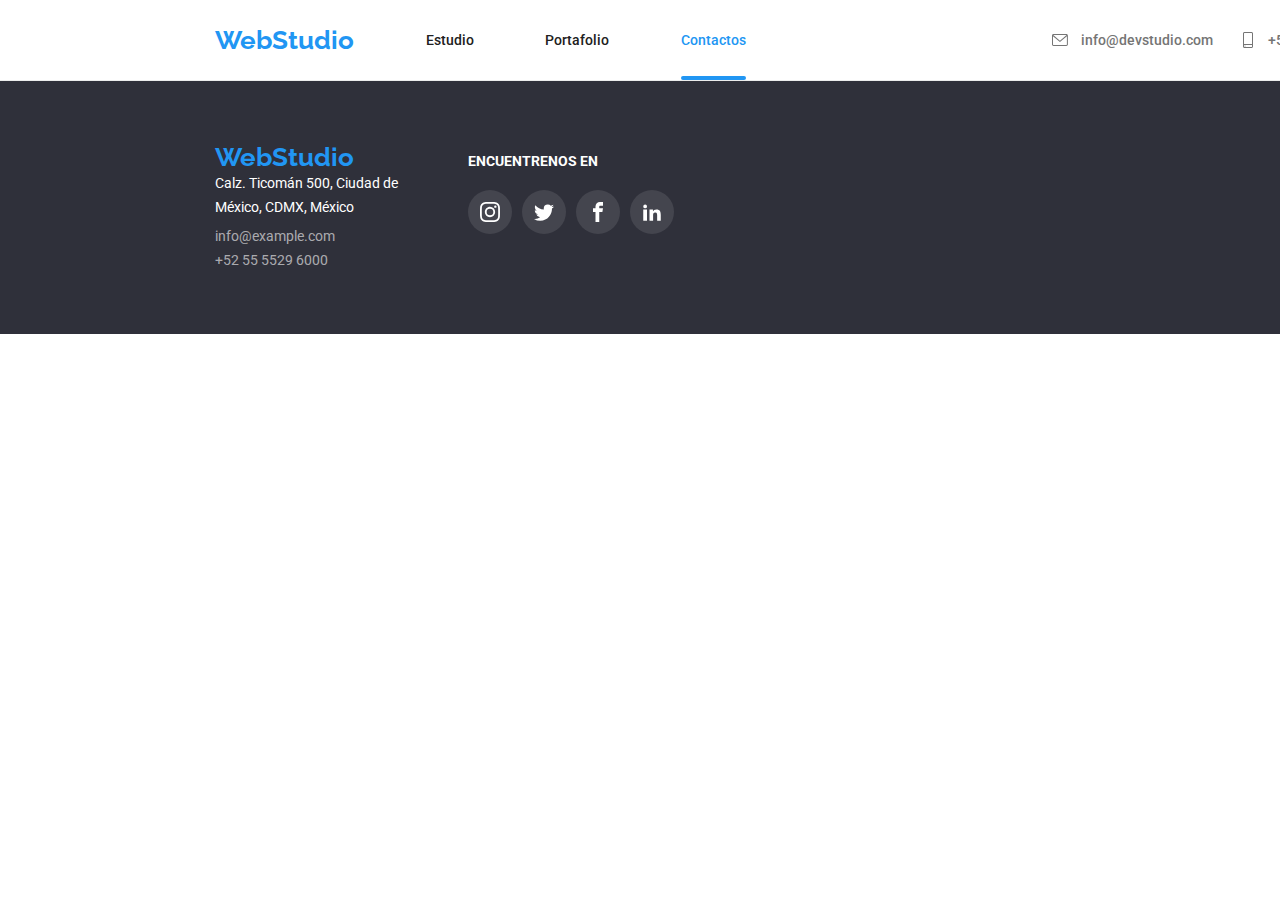
==== contacts.html @ dca240d8 "Commit01" ====
<!DOCTYPE html>
<html lang="en">
  <head>
    <meta charset="UTF-8" />
    <meta http-equiv="X-UA-Compatible" content="IE=edge" />
    <meta name="viewport" content="width=device-width, initial-scale=1.0" />
    <title>Contacts</title>
    <link rel="preconnect" href="https://fonts.googleapis.com" />
    <link rel="preconnect" href="https://fonts.gstatic.com" crossorigin />
    <link
      href="https://fonts.googleapis.com/css2?family=Raleway:wght@700&family=Roboto:wght@400;500;700;900&display=swap"
      rel="stylesheet"
    />
    <link
      rel="stylesheet"
      href="https://cdnjs.cloudflare.com/ajax/libs/modern-normalize/1.0.0/modern-normalize.min.css"
    />
    <link rel="stylesheet" href="css/styles.css" />
  </head>
  <body>
    <header>
      <nav>
        <a href="index.html" class="webs">WebStudio</a>
        <a href="index.html" class="headernav">Estudio</a>
        <a href="portfolio.html" class="headernav">Portafolio</a>
        <a href="contacts.html" class="active">Contactos</a>
      </nav>
      <div class="headercontact">
        <div class="mail">
          <a href="info@devstudio.com">
            <svg class="icon-sobre">
              <use xlink:href="images/icons.svg#icon-sobre"></use>
            </svg>
            info@devstudio.com</a
          >
        </div>
        <div class="phone">
          <a href="+525555296000">
            <svg class="icon-telefono">
              <use xlink:href="images/icons.svg#icon-telefono"></use>
            </svg>
            +52 55 5529 6000</a
          >
        </div>
      </div>
    </header>
    <main></main>
    <footer>
      <address>
        <a href="index.html" class="webs">WebStudio</a>
        <p>
          Calz. Ticomán 500, Ciudad de <br />
          México, CDMX, México
        </p>
        <a href="info@example.com" class="footeradd">info@example.com</a>
        <a href="+525555296000" class="footeradd">+52 55 5529 6000</a>
      </address>
      <div class="findus">
        <span>ENCUENTRENOS EN</span>
        <div class="footericons">
          <a>
            <svg class="icon-instagram">
              <use xlink:href="images/icons.svg#icon-instagram"></use>
            </svg>
          </a>
          <a>
            <svg class="icon-twitter">
              <use xlink:href="images/icons.svg#icon-twitter"></use>
            </svg>
          </a>
          <a>
            <svg class="icon-facebook">
              <use xlink:href="images/icons.svg#icon-facebook"></use>
            </svg>
          </a>
          <a>
            <svg class="icon-linkedin">
              <use xlink:href="images/icons.svg#icon-linkedin"></use>
            </svg>
          </a>
        </div>
      </div>
    </footer>
  </body>
</html>
---- css/styles.css ----
* {
    margin: 0%;
    padding: 0%;
}

body {
    font-family: 'Roboto',
        sans-serif;
    width: 1600px;
    box-sizing: border-box;
}

body,
.headernav,
.filter button {
    color: #212121;
}

header a,
address a,
address p {
    font-style: normal;
    text-decoration: none;
}

.webs {
    font-family: 'Raleway',
        sans-serif;
}

h1 {
    font-weight: 900;
    font-size: 44px;
}

.servicebtn,
.theader,
h2,
.webs,
.findus span,
.wedopic div span,
.title,
.titleb {
    font-weight: 700;
}

.headernav,
.active,
header>div,
.name,
.filter button {
    font-weight: 500;
}

.tdata,
.position,
address p,
.footeradd,
.category,.window{
    font-weight: 400;
}

.webs:hover,
.webs:focus {
    color: blueviolet;
}

.headernav:hover,
.mail a:hover,
.phone a:hover,
.footeradd:hover,
.headernav:focus,
.mail a:focus,
.phone a:focus,
.footeradd:focus,
.webs,
.servicebtn:hover,
.servicebtn:focus {
    color: #2196F3;
    fill: #2196F3;
}

.servicebtn:hover,
.servicebtn:focus,
.ourteamfig figure,
.modal,
.figdata div {
    background-color: #fff;
}

.mail a,
.phone a,
.tdata,
.position,
.category {
    color: #757575;
    fill: #757575;
}

footer {
    background-color: #2F303A
}

h1,
.servicebtn,
address p,
.filter button:hover,
.filter button:focus,
.findus span,
.wedopic div span {
    color: #fff;
}

.servicebtn {
    border-style: none;
    padding: 10px 2px;
    height: 50px;
    width: 200px;
}

.servicebtn,
.category {
    line-height: 1.88;
}

.filter button,
.servicebtn,
.clientsicon div,
.clientsicon div:hover {
    font-family: 'Roboto',
        sans-serif;
}
.modal,
.filter button,
.servicebtn,
.clientsicon div,
.clientsicon div:hover{
    border-radius: 4px;
}

.footeradd {
    color: #ffffff99;
}

.webs {
    font-size: 26px;
}

.headernav,
.active,
.mail a,
.phone a,
.theader,
.tdata,
address p,
.footeradd,
.findus span,
.wedopic div span {
    font-size: 14px;
}

.servicebtn,
.name,
.position,
.filter button,
.category,
.titleb {
    font-size: 16px;
}

h2 {
    font-size: 36px;
}

.title, .window {
    font-size: 18px;
}

header nav,
.mail a,
.phone a,
.theader,
h2,
.name,
.position,
.webs,
.findus span,
.clients h2,
.wedopic div span {
    line-height: 1.17;
}

h1 {
    line-height: 1.36;
}

.tdata,
address p,
.footeradd {
    line-height: 1.71;
}

.servicebtn,
.filter button,
.icon-sobre,
.icon-telfono,
.icon-instagram,
.icon-facebook,
.icon-linkedin,
.icon-twitter,
.icon-logo01,
.icon-logo02,
.icon-logo03,
.icon-logo04,
.icon-logo05,
.icon-logo06,
.ourteamicons a:hover,
.footericons a:hover,
.clientsicon div,
.clientsicon div:hover{
    cursor: pointer;
}

.filter button {
    line-height: 1.63;
    border: none
}

.title,
.titleb {
    line-height: 2;
}

.filter button,
.ourteam,
.featicon {
    background-color: #F5F4FA;
}

.filter button:hover,
.filter button:focus,
.servicebtn,
.ourteamicons a:hover,
.footericons a:hover {
    background-color: #2196F3;
}

header {
    box-sizing: content-box;
    border-bottom: 1px solid #ececec;
}

main,
header,
header nav,
.headercontact,
.wedo,
.wedopic,
.wedopic div,
.ourteam,
.ourteamfig,
.section,
.footeradd,
.container,
.solutions,
.features,
.mail a,
.phone a,
.featicon,
.ourteamicons,
.clients,
.clientsicon,
footer,
.findus,
.footericons,
.ourteamicons a,
.ourteamicons a:hover,
.footericons a,
.footericons a:hover,
.clientsicon div,
.clientsicon div:hover,
.active::after,
.backdrop,
.close,
.row1,
.row2,
.row3 {
    display: flex;
}

header,
header nav,
.headercontact,
.wedopic,
.ourteamfig,
.mail a,
.phone a,
.features,
.clientsicon,
.footericons,
.row1,.row2,.row3{
    justify-content: space-between;
}

header nav {
    width: 531px;
    padding-left: 215px;
}

.webs {
    padding: 25px 0px;
}

.headernav {
    padding: 32px 0px;
}

header nav,
.headercontact {
    box-sizing: inherit;
}

main,
header nav,
.headercontact,
.section,
.container,
.solutions,
.wedo,
.phone a,
.mail a,
.clients,
footer,
.ourteamicons a,
.ourteamicons a:hover,
.footericons a,
.footericons a:hover,
.clientsicon div,
.clientsicon div:hover,
.backdrop,
.close {
    align-items: center;
}

.headercontact {
    width: 329px;
    padding-right: 219px;
}

.solutions,
.wedo,
.wedopic,
.wedopic div,
.ourteam,
.ourteamfig,
.section,
.clients,
.clientsicon,
.backdrop,
.row1,
.row2,
.row3 {
    width: 100%;
}

main,
.wedo,
.section,
.container,
.solutions,
.clients,
.findus,
.wedopic div {
    flex-direction: column;
}

.container {
    width: 1200px;
}

.ourteam {
    padding: 94px 0px;
}

h1 {
    margin-bottom: 30px;
}

.section {
    padding: 94px 0px;
}

address {
    padding: 60px 70px 60px 215px;
}

.solutions {
    background: url('../images/pic01hw04.jpg'), rgba(47, 48, 58, 0.4);
    padding: 200px 0px;
    margin-top: 16px;
}

.features {
    margin: 78px 0px 80px 0px;
}

.featuressection {
    width: 22.5%;
}

.theader {
    padding: 30px 0px 10px 0px;
}

.ourteam h2,
.filter,
.wedo h2,
.clients h2 {
    padding-bottom: 50px;
}

.name,
.position,
h1,
.wedopic div span {
    text-align: center;
}

.ourteamfig figcaption {
    padding: 30px 0px;
}

.name {
    padding-bottom: 10px;
}

address>.webs {
    padding-bottom: 9px;
}

address p {
    padding-bottom: 5px;
}

.filter button {
    padding: 6px 24px;
}

.ourteamfig figure {
    box-shadow: 0px 1px 3px rgba(0, 0, 0, 0.12),
        0px 1px 1px rgba(0, 0, 0, 0.14),
        0px 2px 1px rgba(0, 0, 0, 0.2);
    border-radius: 0px 0px 4px 4px;
}

.filter button:hover,
.filter button:focus {
    box-shadow: 0px 3px 1px rgba(0, 0, 0, 0.1),
        0px 1px 2px rgba(0, 0, 0, 0.08),
        0px 2px 2px rgba(0, 0, 0, 0.12);
}

.icon-sobre {
    width: 16px;
    height: 12px;
}

.icon-telefono {
    width: 10px;
    height: 16px;
}

.mail a {
    width: 161px;
}

.phone a {
    width: 138px;
}

.icon-antena,
.icon-reloj,
.icon-diagrama,
.icon-astronauta {
    width: 70px;
}

.wedo {
    margin-bottom: 94px;
}

.ourteamicons {
    padding-top: 16px;
    justify-content: space-around;
}

.icon-instagram,
.icon-facebook,
.icon-twitter,
.icon-linkedin {
    width: 20px;
    height: 20px;
}

.icon-logo01,
.icon-logo02,
.icon-logo03,
.icon-logo04,
.icon-logo05,
.icon-logo06 {
    width: 106px;
    height: 60px;
}

.findus {
    width: 206px;
    padding: 72px 0px 100px 0px;
}

.findus span {
    padding-bottom: 20px;
}

.ourteamicons a,
.ourteamicons a:hover,
.footericons a,
.footericons a:hover {
    width: 44px;
    height: 44px;
}

.ourteamicons a:hover,
.footericons a,
.footericons a:hover {
    fill: #fff;

}
.close,
.ourteamicons a:hover,
.footericons a,
.footericons a:hover{
    border-radius: 50%;
}
.footericons a {
    background-color: #ffffff1a;
}

.clientsicon div {
    width: 170px;
    height: 92px;
    border: 1px solid #AFB1B8;
}

.clientsicon div:hover {
    width: 170px;
    height: 92px;
    border: 1px solid #2196F3;
    fill: #2196F3;
}

.clientsicon div:hover,
.ourteam,
.featicon,
.ourteamicons a,
.ourteamicons a:hover,
.footericons a,
.footericons a:hover,
.clientsicon div,
.backdrop,
.close {
    justify-content: center;
}

.clientsicon div,
.ourteamicons a {
    fill: #AFB1B8;
}

.featicon {
    padding: 25px 0px;
}

.wedopic div span {
    background: rgba(47, 48, 58, 0.8);
    box-sizing: border-box;
    padding: 27px 79px;
    top: -70px;
}
.wedopic div span,
.close,
.figdata div,
.window{
    position: relative;
}
.wedo div span {
    width: 370px;
}

.icon-antena,
.icon-reloj,
.icon-diagrama,
.icon-astronauta,
.wedopic div span {
    height: 70px;
}

.wedopic div {
    height: 294px;
}

.active {
    color: #2196F3;
    padding-top: 31px;
}

.active::after {
    content: "";
    border: 2px solid #2196F3;
    border-radius: 2px;
    margin-top: 28px;
}

.backdrop{
    z-index: 1;
}

.backdrop.is-hidden {
    visibility: hidden;
    opacity: 0;
    pointer-events: none;
    transform: scale(0);
}
.backdrop {
    visibility: visible;
    opacity: 1;
    height: 100%;
    position: fixed;
    transform: scale(1);
    top: 0px;
    left: 0px;
    background: rgba(0, 0, 0, 0.2);
    transition: opacity 250ms cubic-bezier(0.4, 0, 0.2, 1),
    visibility 250ms cubic-bezier(0.4, 0, 0.2, 1),
    transform 250ms cubic-bezier(0.4, 0, 0.2, 1);
}
.modal {
    width: 528px;
    height: 581px;
}
.close {
    width: 30px;
    height: 30px;
    border: 1px solid #0000001a;
    left: 490px;
    top: 8px;
}
.icon-vector {
    fill: #000;
    width: 11px;
    height: 11px;
}
.row1,.row2{
    padding-bottom: 30px;
}
.portimg{
    width: 370px;
    height: 410.5px;
    overflow: hidden; 
    border: 1px solid #eee;
}
.figdata div{
    padding: 20px 24px;
    height: 110px;
    z-index: 2;
}
.window{
    width: 368px;
    height: 294px;
    background-color: hsl(207, 90%, 54%, 90%);
    padding: 63px 24px;
    line-height: 1.55;
    color:#fff;
    top: -110px;
    z-index: 1;
    transform: translateY(0px);
    transition: transform 250ms cubic-bezier(0.4, 0, 0.2, 1);
}
.portimg:hover{
    box-shadow: 0px 1px 1px rgba(0, 0, 0, 0.12),
    0px 4px 4px rgba(0, 0, 0, 0.06),
    1px 4px 6px rgba(0, 0, 0, 0.16);
}
.portimg:hover .window{
    transform: translateY(-298px);
}
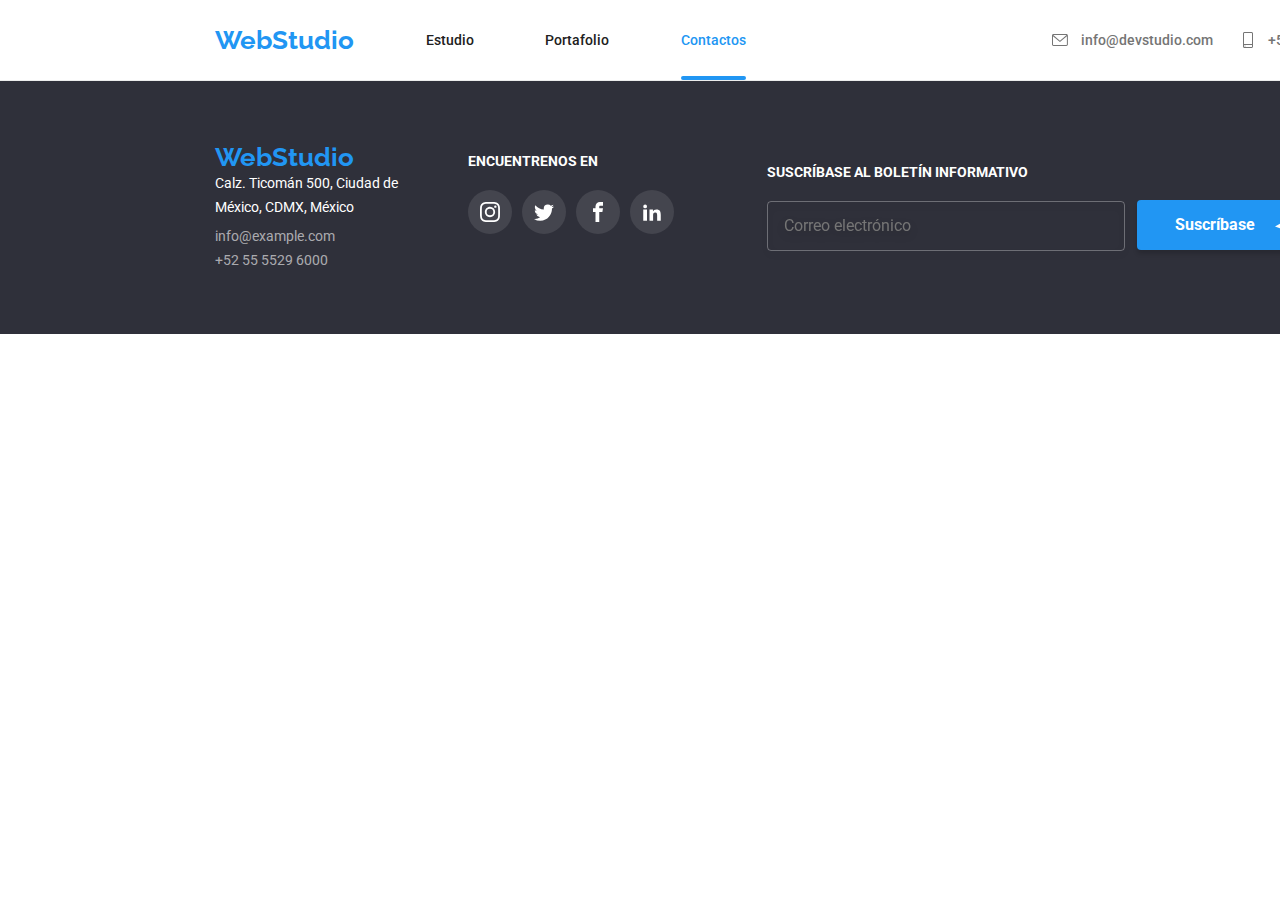
==== commit 1d1ecd06: "Commit02" ====
--- a/contacts.html
+++ b/contacts.html
@@ -80,6 +80,18 @@
           </a>
         </div>
       </div>
+      <div class="suscription">
+        <form name="susform" class="suscform" autocomplete="off">
+          <label for="suscmail">SUSCRÍBASE AL BOLETÍN INFORMATIVO </label>
+          <input type="mail" name="suscmail" placeholder="Correo electrónico" />
+        </form>
+        <button type="submit" class="suscribe">
+          Suscríbase
+          <svg class="icon-send">
+            <use xlink:href="images/icons.svg#icon-send"></use>
+          </svg>
+        </button>
+      </div>
     </footer>
   </body>
 </html>
--- a/css/styles.css
+++ b/css/styles.css
@@ -5,7 +5,7 @@
 
 body {
     font-family: 'Roboto',
-        sans-serif;
+    sans-serif;
     width: 1600px;
     box-sizing: border-box;
 }
@@ -40,7 +40,8 @@
 .findus span,
 .wedopic div span,
 .title,
-.titleb {
+.titleb,
+.modalcontent button {
     font-weight: 700;
 }
 
@@ -107,7 +108,8 @@
 .filter button:hover,
 .filter button:focus,
 .findus span,
-.wedopic div span {
+.wedopic div span,
+.modalcontent button {
     color: #fff;
 }
 
@@ -119,14 +121,16 @@
 }
 
 .servicebtn,
-.category {
+.category,
+.modalcontent button {
     line-height: 1.88;
 }
 
 .filter button,
 .servicebtn,
 .clientsicon div,
-.clientsicon div:hover {
+.clientsicon div:hover,
+.modalcontent button {
     font-family: 'Roboto',
         sans-serif;
 }
@@ -134,7 +138,8 @@
 .filter button,
 .servicebtn,
 .clientsicon div,
-.clientsicon div:hover{
+.clientsicon div:hover,
+.modalcontent button{
     border-radius: 4px;
 }
 
@@ -164,7 +169,8 @@
 .position,
 .filter button,
 .category,
-.titleb {
+.titleb,
+.modalcontent button {
     font-size: 16px;
 }
 
@@ -186,7 +192,8 @@
 .webs,
 .findus span,
 .clients h2,
-.wedopic div span {
+.wedopic div span,
+.modalcontent h2 {
     line-height: 1.17;
 }
 
@@ -217,7 +224,9 @@
 .ourteamicons a:hover,
 .footericons a:hover,
 .clientsicon div,
-.clientsicon div:hover{
+.clientsicon div:hover,
+.close,
+.modalcontent button{
     cursor: pointer;
 }
 
@@ -241,7 +250,8 @@
 .filter button:focus,
 .servicebtn,
 .ourteamicons a:hover,
-.footericons a:hover {
+.footericons a:hover,
+.modalcontent button {
     background-color: #2196F3;
 }
 
@@ -284,7 +294,8 @@
 .close,
 .row1,
 .row2,
-.row3 {
+.row3,
+.modalcontent {
     display: flex;
 }
 
@@ -338,7 +349,8 @@
 .clientsicon div,
 .clientsicon div:hover,
 .backdrop,
-.close {
+.close,
+.modalcontent {
     align-items: center;
 }
 
@@ -370,7 +382,8 @@
 .solutions,
 .clients,
 .findus,
-.wedopic div {
+.wedopic div,
+.modalcontent {
     flex-direction: column;
 }
 
@@ -587,7 +600,6 @@
     top: -70px;
 }
 .wedopic div span,
-.close,
 .figdata div,
 .window{
     position: relative;
@@ -651,8 +663,9 @@
     width: 30px;
     height: 30px;
     border: 1px solid #0000001a;
-    left: 490px;
+    position: relative;
     top: 8px;
+    right: -490px;
 }
 .icon-vector {
     fill: #000;
@@ -692,4 +705,118 @@
 }
 .portimg:hover .window{
     transform: translateY(-298px);
-}+}
+.modalcontent h2{
+    font-size: 20px;
+}
+.modalcontent button{
+    width: 200px;
+    height: 50px;
+    padding: 10px 75px;
+    border: none;
+    margin-top: 10px;
+}
+.modalform{
+    display: flex;
+    flex-direction: column;
+    width: 100%;
+}
+.modalcontent{
+    padding: 17px 40px 40px 40px;
+    position: relative;
+}
+.modalcontent label{
+    font-family: 'Roboto',
+    sans-serif;
+    font-weight: 400;
+    font-size: 12px;
+    line-height: 1.17;
+    color: #757575;
+}
+#clientcomment{
+    width: 448px;
+    height: 120px;
+    resize: none;
+    font-family: 'Roboto',
+    sans-serif;
+    font-weight: 400;
+    font-size: 12px;
+    line-height: 1.17;
+    padding: 12px 16px;
+    color: #75757580;
+    outline: none;
+    cursor: pointer;
+}
+.modalcontent input{
+    width: 448px;
+    height: 40px;
+    outline: none;
+    cursor: pointer;
+    font-size: 16px;
+}
+.modalform input:focus,
+.modalform textarea:focus,
+.modalform input:hover,
+.modalform textarea:hover{
+border: 1px solid #2196F3;
+}
+.suscription{
+    display: flex;
+    margin-left: 93px;
+}
+.suscform{
+    display: flex;
+    flex-direction: column;
+    justify-content: center;
+    margin-right: 12px;
+}
+.suscform label{
+    font-weight: 700;
+    font-size: 14px;
+    line-height: 1.17;
+    color: #fff;
+    margin-bottom: 20px;
+}
+.suscform input{
+    width: 358px;
+    height: 50px;
+    outline: none;
+    border: 1px solid #ffffff4d;
+    filter: drop-shadow(0px 4px 4px rgba(0, 0, 0, 0.15));
+    border-radius: 4px;
+    background-color: hsl(0, 0%, 0%, 0%);
+    color: #ffffff99;
+    padding-left: 16px;
+    font-weight: 400;
+    font-size: 16px;
+    line-height: 1.25;
+    font-family: 'Roboto',
+    sans-serif;
+    cursor: pointer;
+}
+.icon-send{
+    width: 24px;
+    height: 24px;
+    fill: #fff;
+    margin-left: 20px;
+}
+.suscribe{
+    width: 200px;
+    height: 50px;
+    background-color: #2196F3;
+    border: none;
+    box-shadow: 0px 4px 4px rgba(0, 0, 0, 0.15);
+    border-radius: 4px;
+    font-family: 'Roboto',
+    sans-serif;
+    font-weight: 700;
+    font-size: 16px;
+    line-height: 1.88;
+    color: #fff;
+    display: flex;
+    justify-content: center;
+    align-items: center;
+    margin-top: 36px;
+    cursor: pointer;
+}
+
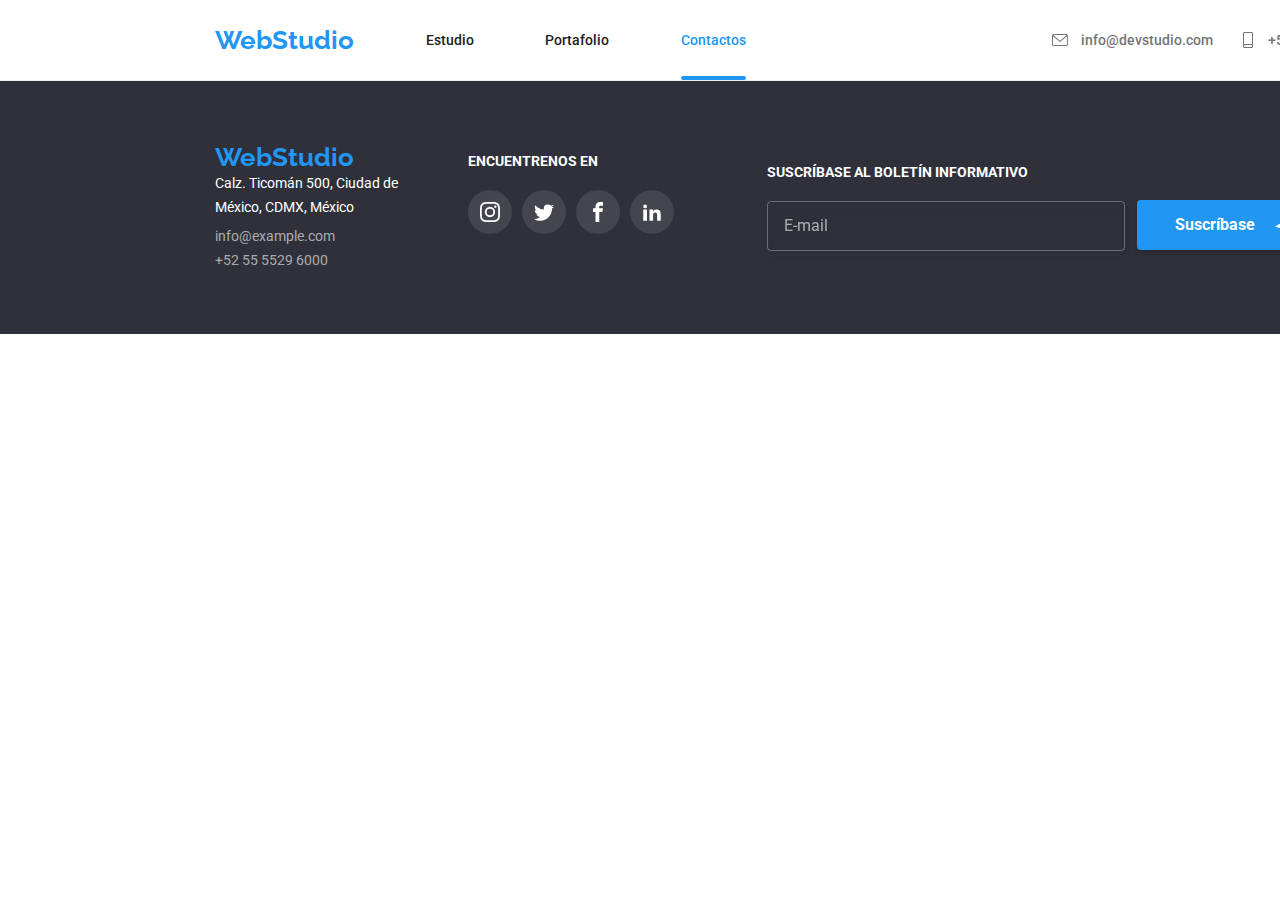
==== commit 65f50ff0: "Commit03" ====
--- a/contacts.html
+++ b/contacts.html
@@ -83,7 +83,8 @@
       <div class="suscription">
         <form name="susform" class="suscform" autocomplete="off">
           <label for="suscmail">SUSCRÍBASE AL BOLETÍN INFORMATIVO </label>
-          <input type="mail" name="suscmail" placeholder="Correo electrónico" />
+          <input type="mail" name="suscmail" id:="suscmail" placeholder="E-mail"
+          class="suscmail"/>
         </form>
         <button type="submit" class="suscribe">
           Suscríbase
--- a/css/styles.css
+++ b/css/styles.css
@@ -657,7 +657,6 @@
 }
 .modal {
     width: 528px;
-    height: 581px;
 }
 .close {
     width: 30px;
@@ -708,6 +707,7 @@
 }
 .modalcontent h2{
     font-size: 20px;
+    margin-bottom: 12px;
 }
 .modalcontent button{
     width: 200px;
@@ -732,33 +732,7 @@
     font-size: 12px;
     line-height: 1.17;
     color: #757575;
-}
-#clientcomment{
-    width: 448px;
-    height: 120px;
-    resize: none;
-    font-family: 'Roboto',
-    sans-serif;
-    font-weight: 400;
-    font-size: 12px;
-    line-height: 1.17;
-    padding: 12px 16px;
-    color: #75757580;
-    outline: none;
-    cursor: pointer;
-}
-.modalcontent input{
-    width: 448px;
-    height: 40px;
-    outline: none;
-    cursor: pointer;
-    font-size: 16px;
-}
-.modalform input:focus,
-.modalform textarea:focus,
-.modalform input:hover,
-.modalform textarea:hover{
-border: 1px solid #2196F3;
+    margin-bottom: 4px;
 }
 .suscription{
     display: flex;
@@ -777,7 +751,7 @@
     color: #fff;
     margin-bottom: 20px;
 }
-.suscform input{
+.suscmail{
     width: 358px;
     height: 50px;
     outline: none;
@@ -785,13 +759,7 @@
     filter: drop-shadow(0px 4px 4px rgba(0, 0, 0, 0.15));
     border-radius: 4px;
     background-color: hsl(0, 0%, 0%, 0%);
-    color: #ffffff99;
     padding-left: 16px;
-    font-weight: 400;
-    font-size: 16px;
-    line-height: 1.25;
-    font-family: 'Roboto',
-    sans-serif;
     cursor: pointer;
 }
 .icon-send{
@@ -819,4 +787,129 @@
     margin-top: 36px;
     cursor: pointer;
 }
-
+.comment::placeholder{
+    font-family: 'Roboto',
+    sans-serif;
+    font-weight: 400;
+    font-size: 12px;
+    line-height: 1.17;
+    color: #75757580;
+}
+.suscmail::placeholder{
+    font-weight: 400;
+    font-size: 16px;
+    line-height: 1.25;
+    font-family: 'Roboto',
+    sans-serif;
+    color: #ffffff99;
+}
+.agree p{
+    font-family: 'Roboto',
+    sans-serif;
+    font-weight: 400;
+    font-style: 14px;
+    line-height: 1.71;
+    color: #757575;
+}
+.agree{
+    display: flex;
+    margin-top: 20px;
+}
+.icon-square{
+    width: 16px;
+    height: 15px;
+}
+.icon-check{
+    width: 11px;
+    height: 18px;
+    fill: #fff;
+}
+.check.hidden{
+    visibility: hidden;
+    opacity: 0;
+    pointer-events: none;
+}
+.check{
+    width: 16px;
+    height: 16px;
+    background-color: #2196F3;
+    border-radius: 2px;
+    display: flex;
+    align-items: center;
+    justify-content: center;
+    position: relative;
+    top: -20px;
+}
+.agreeicon{
+    padding: 6px 7px 0px 13px;
+}
+#check:target{
+    visibility: visible;
+    opacity: 1;
+    pointer-events: all;
+}
+.icon-person{
+    width: 12px;
+    height: 12px;
+    position: relative;
+    top: -26px;
+    left: 15px;
+}
+#clientname,
+#clientphone,
+#clientmail{
+    outline: none;
+    border: 1px solid rgba(33, 33, 33, 0.2);
+    border-radius: 4px;
+    position: relative;
+    z-index: 1;
+    background-color: hsl(0, 0%, 0%, 0%);
+    padding-left: 42px;
+    width: 448px;
+    height: 40px;
+    cursor: pointer;
+    font-size: 16px;
+}
+#clientcomment{
+    outline: none;
+    border: 1px solid rgba(33, 33, 33, 0.2);
+    border-radius: 4px;
+    width: 448px;
+    height: 120px;
+    resize: none;
+    padding: 12px 16px;
+    cursor: pointer;
+}
+#clientname:focus,
+#clientphone:focus,
+#clientmail:focus,
+#clientcomment:focus{
+    border: 1px solid #2196F3;
+    border-radius: 4px;
+}
+.name:focus-within,
+.phone:focus-within,
+.email:focus-within{
+    fill: #2196F3;
+}
+.name,.phone,.email{
+    display: flex;
+    flex-direction: column;
+    align-items: flex-start;
+    padding: 0px;
+    margin: 0px;
+}
+.icon-phone{
+    width: 13px;
+    height: 13px;
+    position: relative;
+    top: -26.5px;
+    left: 14.27px;
+}
+.icon-mail{
+    width: 15px;
+    height: 12px;
+    position: relative;
+    top: -26px;
+    left: 13.5px;
+}
